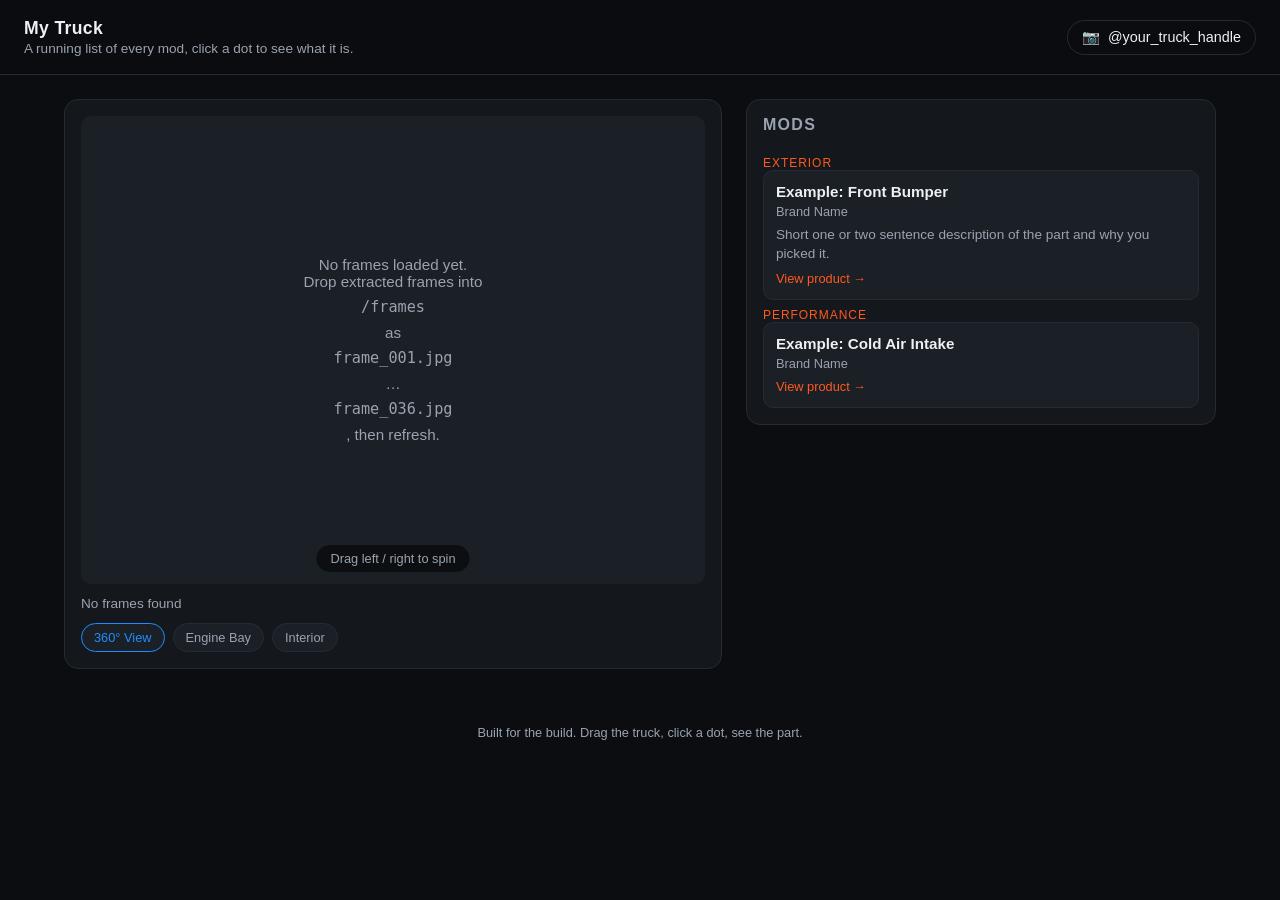
==== index.html @ 16f7c98f "Scaffold interactive truck mods site with 360 spin viewer Static site with a drag-to-spin 360 viewer" ====
<!doctype html>
<html lang="en">
<head>
<meta charset="utf-8" />
<meta name="viewport" content="width=device-width, initial-scale=1" />
<title>My Truck Mods</title>
<meta name="description" content="Interactive build page — drag to spin the truck and click a mod to see details and a link." />
<link rel="stylesheet" href="css/style.css" />
</head>
<body>

<header class="site-header">
  <div class="brand">
    <h1 id="truck-name">My Truck</h1>
    <span id="truck-tagline">A running list of every mod, click a dot to see what it is.</span>
  </div>
  <a class="ig-link" id="ig-link" href="#" target="_blank" rel="noopener">
    <span>&#128247;</span>
    <span id="ig-handle">@your_truck_handle</span>
  </a>
</header>

<main>
  <section class="viewer-panel">
    <div class="spin-stage" id="spin-stage">
      <div class="spin-placeholder" id="spin-placeholder">
        No frames loaded yet.<br />
        Drop extracted frames into <code>/frames</code> as <code>frame_001.jpg</code> … <code>frame_036.jpg</code>,
        then refresh.
      </div>
      <div class="spin-hint" id="spin-hint">Drag left / right to spin</div>
    </div>
    <div class="viewer-controls">
      <span id="frame-counter">Frame — / —</span>
      <span id="active-scene-label"></span>
    </div>
    <div class="scene-bar" id="scene-bar"></div>
  </section>

  <aside class="mods-panel" id="mods-panel">
    <h2>Mods</h2>
    <div id="mods-list"></div>
  </aside>
</main>

<footer class="site-footer">
  Built for the build. Drag the truck, click a dot, see the part.
</footer>

<script src="js/app.js"></script>
</body>
</html>
---- css/style.css ----
:root {
  --bg: #0b0d10;
  --bg-panel: #14171c;
  --bg-panel-2: #1b1f26;
  --border: #262b33;
  --text: #eef0f2;
  --text-dim: #9aa3af;
  --accent: #ff5a1f;
  --accent-dim: #7a2c0f;
  --dot: #ff5a1f;
  --dot-ring: rgba(255, 90, 31, 0.35);
  --radius: 14px;
  font-size: 16px;
}

* { box-sizing: border-box; }

html, body {
  margin: 0;
  padding: 0;
  background: var(--bg);
  color: var(--text);
  font-family: -apple-system, BlinkMacSystemFont, "Segoe UI", Roboto, Helvetica, Arial, sans-serif;
}

a { color: var(--accent); text-decoration: none; }
a:hover { text-decoration: underline; }

header.site-header {
  display: flex;
  align-items: center;
  justify-content: space-between;
  padding: 18px 24px;
  border-bottom: 1px solid var(--border);
  position: sticky;
  top: 0;
  background: rgba(11, 13, 16, 0.9);
  backdrop-filter: blur(8px);
  z-index: 20;
}

.brand {
  display: flex;
  flex-direction: column;
  gap: 2px;
}

.brand h1 {
  font-size: 1.1rem;
  margin: 0;
  letter-spacing: 0.02em;
}

.brand span {
  color: var(--text-dim);
  font-size: 0.85rem;
}

.ig-link {
  display: flex;
  align-items: center;
  gap: 8px;
  border: 1px solid var(--border);
  padding: 8px 14px;
  border-radius: 999px;
  font-size: 0.9rem;
  color: var(--text);
}

.ig-link:hover {
  border-color: var(--accent);
  text-decoration: none;
  color: var(--accent);
}

main {
  max-width: 1200px;
  margin: 0 auto;
  padding: 24px;
  display: grid;
  grid-template-columns: minmax(0, 1.4fr) minmax(280px, 1fr);
  gap: 24px;
}

@media (max-width: 900px) {
  main { grid-template-columns: 1fr; }
}

.viewer-panel {
  background: var(--bg-panel);
  border: 1px solid var(--border);
  border-radius: var(--radius);
  padding: 16px;
}

.spin-stage {
  position: relative;
  width: 100%;
  aspect-ratio: 4 / 3;
  border-radius: 10px;
  overflow: hidden;
  background: var(--bg-panel-2);
  cursor: grab;
  user-select: none;
  touch-action: pan-y;
}

.spin-stage.dragging { cursor: grabbing; }

.spin-stage img.spin-frame {
  position: absolute;
  inset: 0;
  width: 100%;
  height: 100%;
  object-fit: contain;
  pointer-events: none;
  -webkit-user-drag: none;
}

.spin-placeholder {
  position: absolute;
  inset: 0;
  display: flex;
  align-items: center;
  justify-content: center;
  flex-direction: column;
  gap: 8px;
  color: var(--text-dim);
  text-align: center;
  padding: 24px;
  font-size: 0.95rem;
}

.spin-hint {
  position: absolute;
  bottom: 12px;
  left: 50%;
  transform: translateX(-50%);
  background: rgba(0,0,0,0.55);
  padding: 6px 14px;
  border-radius: 999px;
  font-size: 0.8rem;
  color: var(--text-dim);
  pointer-events: none;
  transition: opacity 0.3s ease;
}

.hotspot-dot {
  position: absolute;
  width: 22px;
  height: 22px;
  margin-left: -11px;
  margin-top: -11px;
  border-radius: 50%;
  background: var(--dot);
  border: 2px solid #fff;
  box-shadow: 0 0 0 6px var(--dot-ring);
  cursor: pointer;
  z-index: 5;
  animation: pulse 2.2s ease-in-out infinite;
}

.hotspot-dot.scene-dot {
  background: #1f8dff;
  box-shadow: 0 0 0 6px rgba(31, 141, 255, 0.35);
}

@keyframes pulse {
  0%, 100% { transform: scale(1); }
  50% { transform: scale(1.15); }
}

.hotspot-label {
  position: absolute;
  transform: translate(-50%, -130%);
  background: var(--bg-panel-2);
  border: 1px solid var(--border);
  padding: 4px 10px;
  border-radius: 8px;
  font-size: 0.78rem;
  white-space: nowrap;
  pointer-events: none;
  z-index: 6;
}

.viewer-controls {
  display: flex;
  align-items: center;
  justify-content: space-between;
  gap: 12px;
  margin-top: 12px;
  color: var(--text-dim);
  font-size: 0.85rem;
}

.scene-bar {
  display: flex;
  flex-wrap: wrap;
  gap: 8px;
  margin-top: 12px;
}

.scene-chip {
  border: 1px solid var(--border);
  background: var(--bg-panel-2);
  color: var(--text-dim);
  padding: 6px 12px;
  border-radius: 999px;
  font-size: 0.8rem;
  cursor: pointer;
}

.scene-chip.active {
  border-color: #1f8dff;
  color: #1f8dff;
}

.mods-panel {
  background: var(--bg-panel);
  border: 1px solid var(--border);
  border-radius: var(--radius);
  padding: 16px;
  display: flex;
  flex-direction: column;
  gap: 14px;
  max-height: calc(100vh - 140px);
  overflow-y: auto;
  position: sticky;
  top: 90px;
  align-self: start;
}

.mods-panel h2 {
  margin: 0;
  font-size: 1rem;
  color: var(--text-dim);
  text-transform: uppercase;
  letter-spacing: 0.08em;
}

.mod-category {
  font-size: 0.75rem;
  text-transform: uppercase;
  letter-spacing: 0.08em;
  color: var(--accent);
  margin-top: 8px;
}

.mod-card {
  border: 1px solid var(--border);
  border-radius: 10px;
  padding: 12px;
  background: var(--bg-panel-2);
  transition: border-color 0.2s ease, transform 0.2s ease;
}

.mod-card.highlighted {
  border-color: var(--accent);
  transform: translateX(-2px);
}

.mod-card h3 {
  margin: 0 0 4px;
  font-size: 0.95rem;
}

.mod-card .mod-brand {
  color: var(--text-dim);
  font-size: 0.8rem;
  margin-bottom: 6px;
}

.mod-card p {
  margin: 6px 0;
  font-size: 0.85rem;
  color: var(--text-dim);
  line-height: 1.4;
}

.mod-card a.mod-link {
  font-size: 0.8rem;
}

footer.site-footer {
  text-align: center;
  padding: 32px;
  color: var(--text-dim);
  font-size: 0.8rem;
}
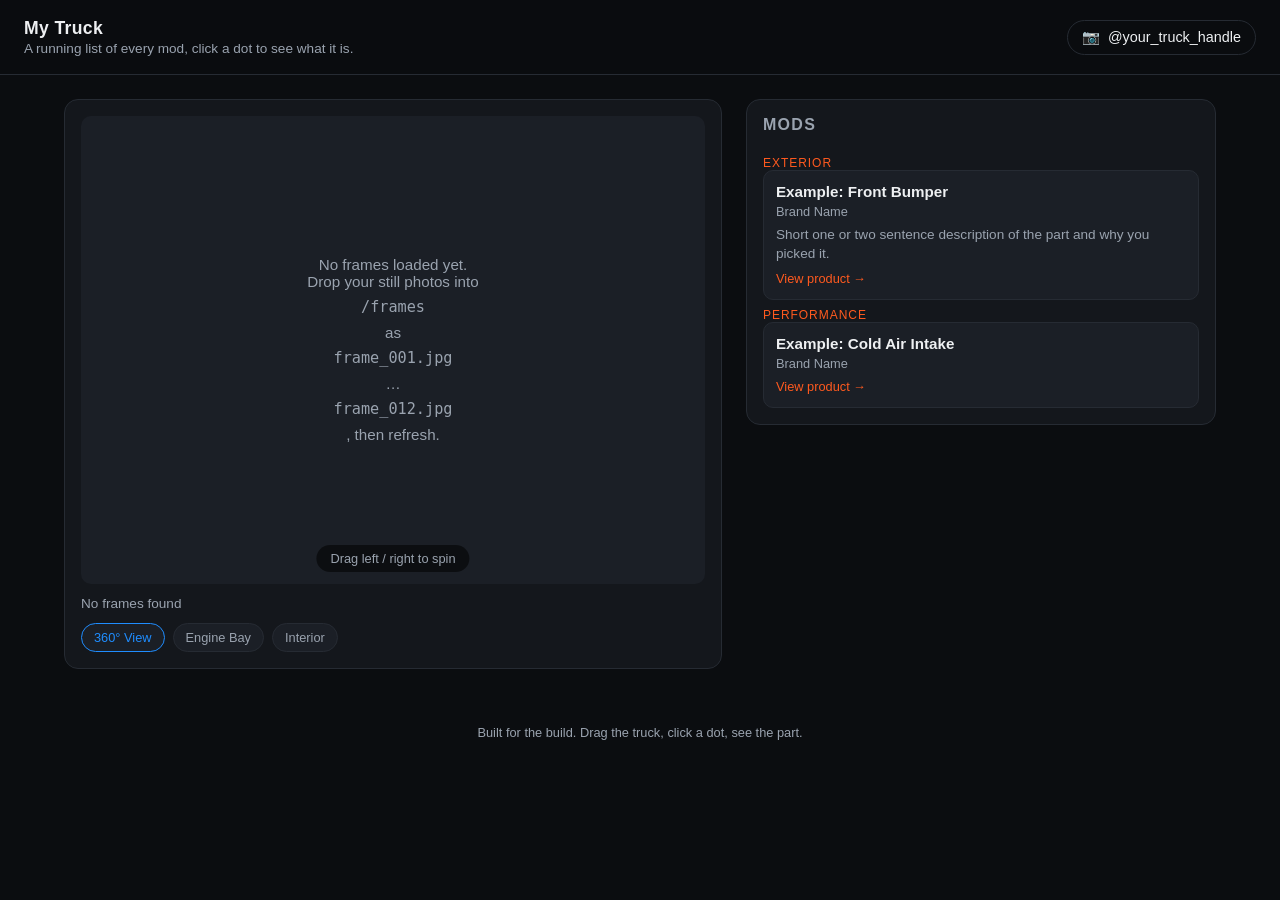
==== commit bd823d65: "Default to a 12-shot still-photo workflow instead of video No video available yet, so make still pho" ====
--- a/index.html
+++ b/index.html
@@ -25,7 +25,7 @@
     <div class="spin-stage" id="spin-stage">
       <div class="spin-placeholder" id="spin-placeholder">
         No frames loaded yet.<br />
-        Drop extracted frames into <code>/frames</code> as <code>frame_001.jpg</code> … <code>frame_036.jpg</code>,
+        Drop your still photos into <code>/frames</code> as <code>frame_001.jpg</code> … <code>frame_012.jpg</code>,
         then refresh.
       </div>
       <div class="spin-hint" id="spin-hint">Drag left / right to spin</div>
